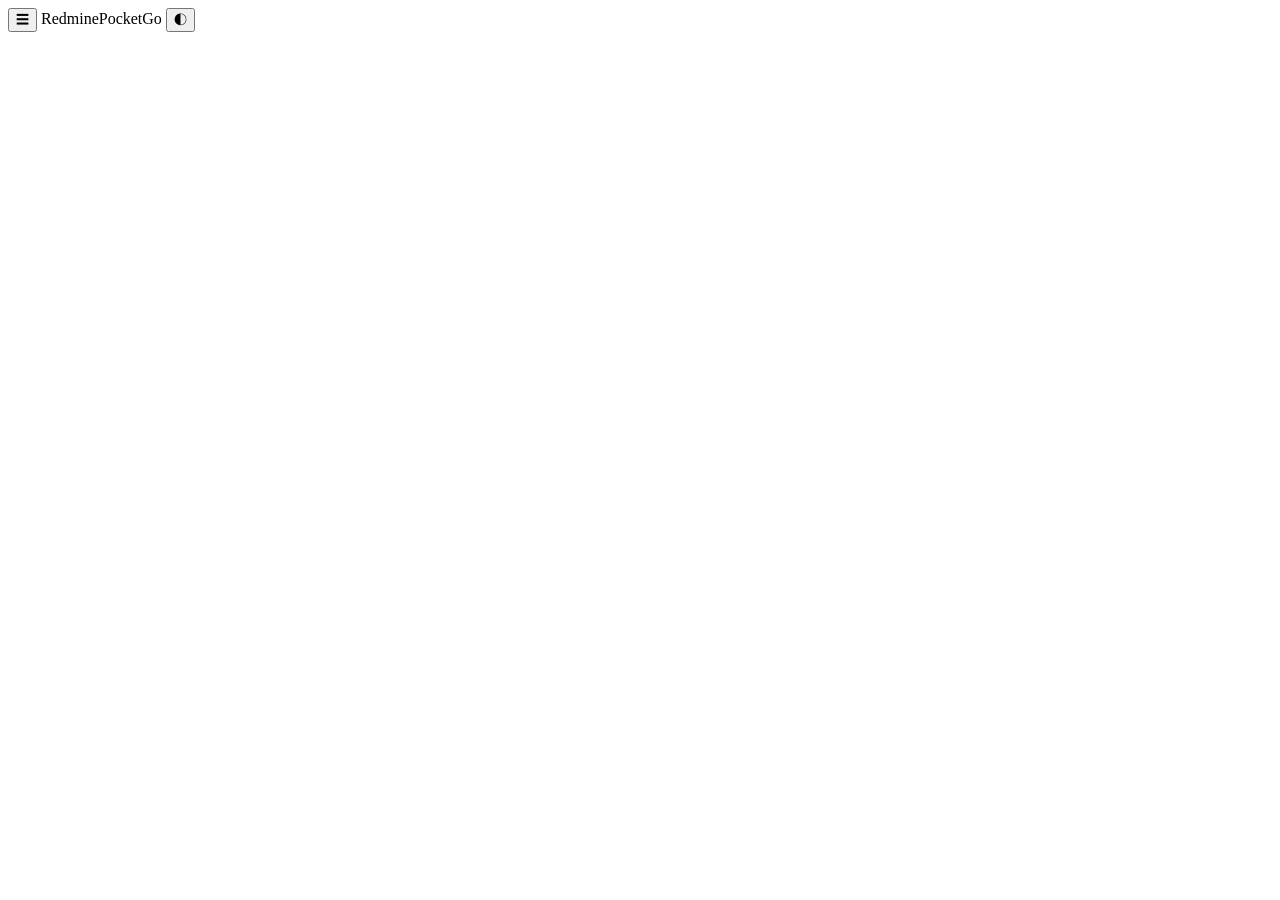
==== app/index.html @ 593a8438 "feat(app): vendor Tabulator 6 and add table.js wrapper Bundles tabulator-tables 6.3.1 (min js + css " ====
<!doctype html>
<html lang="ja">
<head>
  <meta charset="utf-8">
  <meta name="viewport" content="width=device-width, initial-scale=1, viewport-fit=cover">
  <title>RedminePocketGo</title>
  <!-- FOUC 防止。唯一許可されるインラインスクリプト（CLAUDE.md §3.4） -->
  <script>
    (function () {
      try {
        if (localStorage.getItem('theme') === 'dark') {
          document.documentElement.classList.add('dark');
        }
      } catch (e) {}
    })();
  </script>
  <link rel="stylesheet" href="css/tokens.css">
  <link rel="stylesheet" href="css/base.css">
  <link rel="stylesheet" href="css/layout.css">
  <link rel="stylesheet" href="css/vendor/tabulator.min.css">
  <link rel="stylesheet" href="css/components/states.css">
  <link rel="stylesheet" href="css/screens/login.css">
</head>
<body>
  <header class="topbar">
    <button class="topbar__btn menu" id="menuBtn" aria-label="メニューを開く" aria-expanded="false">☰</button>
    <span class="topbar__title" id="topbarTitle">RedminePocketGo</span>
    <button class="topbar__btn" id="themeBtn" aria-label="テーマ切替">◐</button>
  </header>

  <div class="app-body">
    <nav class="drawer" id="drawer" aria-label="画面ナビゲーション"></nav>
    <div class="drawer__backdrop" id="drawerBackdrop"></div>
    <main id="screens" tabindex="-1"></main>
  </div>

  <div id="toasts" aria-live="polite" aria-atomic="false"></div>

  <!-- 未認証時の全面ログインオーバーレイ -->
  <div id="login-overlay" role="dialog" aria-modal="true" aria-label="ログイン"></div>

  <!-- Tabulator（UMD、vendor 同梱。window.Tabulator を提供） -->
  <script src="js/vendor/tabulator.min.js"></script>
  <script type="module" src="js/app.js"></script>
</body>
</html>
---- app/css/vendor/tabulator.min.css ----
.tabulator{background-color:#888;border:1px solid #999;font-size:14px;overflow:hidden;position:relative;text-align:left;-webkit-transform:translateZ(0);-moz-transform:translateZ(0);-ms-transform:translateZ(0);-o-transform:translateZ(0);transform:translateZ(0)}.tabulator[tabulator-layout=fitDataFill] .tabulator-tableholder .tabulator-table{min-width:100%}.tabulator[tabulator-layout=fitDataTable]{display:inline-block}.tabulator.tabulator-block-select,.tabulator.tabulator-ranges .tabulator-cell:not(.tabulator-editing){user-select:none}.tabulator .tabulator-header{background-color:#e6e6e6;border-bottom:1px solid #999;box-sizing:border-box;color:#555;font-weight:700;outline:none;overflow:hidden;position:relative;-moz-user-select:none;-khtml-user-select:none;-webkit-user-select:none;-o-user-select:none;white-space:nowrap;width:100%}.tabulator .tabulator-header.tabulator-header-hidden{display:none}.tabulator .tabulator-header .tabulator-header-contents{overflow:hidden;position:relative}.tabulator .tabulator-header .tabulator-header-contents .tabulator-headers{display:inline-block}.tabulator .tabulator-header .tabulator-col{background:#e6e6e6;border-right:1px solid #aaa;box-sizing:border-box;display:inline-flex;flex-direction:column;justify-content:flex-start;overflow:hidden;position:relative;text-align:left;vertical-align:bottom}.tabulator .tabulator-header .tabulator-col.tabulator-moving{background:#cdcdcd;border:1px solid #999;pointer-events:none;position:absolute}.tabulator .tabulator-header .tabulator-col.tabulator-range-highlight{background-color:#d6d6d6;color:#000}.tabulator .tabulator-header .tabulator-col.tabulator-range-selected{background-color:#3876ca;color:#fff}.tabulator .tabulator-header .tabulator-col .tabulator-col-content{box-sizing:border-box;padding:4px;position:relative}.tabulator .tabulator-header .tabulator-col .tabulator-col-content .tabulator-header-popup-button{padding:0 8px}.tabulator .tabulator-header .tabulator-col .tabulator-col-content .tabulator-header-popup-button:hover{cursor:pointer;opacity:.6}.tabulator .tabulator-header .tabulator-col .tabulator-col-content .tabulator-col-title-holder{position:relative}.tabulator .tabulator-header .tabulator-col .tabulator-col-content .tabulator-col-title{box-sizing:border-box;overflow:hidden;text-overflow:ellipsis;vertical-align:bottom;white-space:nowrap;width:100%}.tabulator .tabulator-header .tabulator-col .tabulator-col-content .tabulator-col-title.tabulator-col-title-wrap{text-overflow:clip;white-space:normal}.tabulator .tabulator-header .tabulator-col .tabulator-col-content .tabulator-col-title .tabulator-title-editor{background:#fff;border:1px solid #999;box-sizing:border-box;padding:1px;width:100%}.tabulator .tabulator-header .tabulator-col .tabulator-col-content .tabulator-col-title .tabulator-header-popup-button+.tabulator-title-editor{width:calc(100% - 22px)}.tabulator .tabulator-header .tabulator-col .tabulator-col-content .tabulator-col-sorter{align-items:center;bottom:0;display:flex;position:absolute;right:4px;top:0}.tabulator .tabulator-header .tabulator-col .tabulator-col-content .tabulator-col-sorter .tabulator-arrow{border-bottom:6px solid #bbb;border-left:6px solid transparent;border-right:6px solid transparent;height:0;width:0}.tabulator .tabulator-header .tabulator-col.tabulator-col-group .tabulator-col-group-cols{border-top:1px solid #aaa;display:flex;margin-right:-1px;overflow:hidden;position:relative}.tabulator .tabulator-header .tabulator-col .tabulator-header-filter{box-sizing:border-box;margin-top:2px;position:relative;text-align:center;width:100%}.tabulator .tabulator-header .tabulator-col .tabulator-header-filter textarea{height:auto!important}.tabulator .tabulator-header .tabulator-col .tabulator-header-filter svg{margin-top:3px}.tabulator .tabulator-header .tabulator-col .tabulator-header-filter input::-ms-clear{height:0;width:0}.tabulator .tabulator-header .tabulator-col.tabulator-sortable .tabulator-col-title{padding-right:25px}@media (hover:hover) and (pointer:fine){.tabulator .tabulator-header .tabulator-col.tabulator-sortable.tabulator-col-sorter-element:hover{background-color:#cdcdcd;cursor:pointer}}.tabulator .tabulator-header .tabulator-col.tabulator-sortable[aria-sort=none] .tabulator-col-content .tabulator-col-sorter{color:#bbb}@media (hover:hover) and (pointer:fine){.tabulator .tabulator-header .tabulator-col.tabulator-sortable[aria-sort=none] .tabulator-col-content .tabulator-col-sorter.tabulator-col-sorter-element .tabulator-arrow:hover{border-bottom:6px solid #555;cursor:pointer}}.tabulator .tabulator-header .tabulator-col.tabulator-sortable[aria-sort=none] .tabulator-col-content .tabulator-col-sorter .tabulator-arrow{border-bottom:6px solid #bbb;border-top:none}.tabulator .tabulator-header .tabulator-col.tabulator-sortable[aria-sort=ascending] .tabulator-col-content .tabulator-col-sorter{color:#666}@media (hover:hover) and (pointer:fine){.tabulator .tabulator-header .tabulator-col.tabulator-sortable[aria-sort=ascending] .tabulator-col-content .tabulator-col-sorter.tabulator-col-sorter-element .tabulator-arrow:hover{border-bottom:6px solid #555;cursor:pointer}}.tabulator .tabulator-header .tabulator-col.tabulator-sortable[aria-sort=ascending] .tabulator-col-content .tabulator-col-sorter .tabulator-arrow{border-bottom:6px solid #666;border-top:none}.tabulator .tabulator-header .tabulator-col.tabulator-sortable[aria-sort=descending] .tabulator-col-content .tabulator-col-sorter{color:#666}@media (hover:hover) and (pointer:fine){.tabulator .tabulator-header .tabulator-col.tabulator-sortable[aria-sort=descending] .tabulator-col-content .tabulator-col-sorter.tabulator-col-sorter-element .tabulator-arrow:hover{border-top:6px solid #555;cursor:pointer}}.tabulator .tabulator-header .tabulator-col.tabulator-sortable[aria-sort=descending] .tabulator-col-content .tabulator-col-sorter .tabulator-arrow{border-bottom:none;border-top:6px solid #666;color:#666}.tabulator .tabulator-header .tabulator-col.tabulator-col-vertical .tabulator-col-content .tabulator-col-title{align-items:center;display:flex;justify-content:center;text-orientation:mixed;writing-mode:vertical-rl}.tabulator .tabulator-header .tabulator-col.tabulator-col-vertical.tabulator-col-vertical-flip .tabulator-col-title{transform:rotate(180deg)}.tabulator .tabulator-header .tabulator-col.tabulator-col-vertical.tabulator-sortable .tabulator-col-title{padding-right:0;padding-top:20px}.tabulator .tabulator-header .tabulator-col.tabulator-col-vertical.tabulator-sortable.tabulator-col-vertical-flip .tabulator-col-title{padding-bottom:20px;padding-right:0}.tabulator .tabulator-header .tabulator-col.tabulator-col-vertical.tabulator-sortable .tabulator-col-sorter{bottom:auto;justify-content:center;left:0;right:0;top:4px}.tabulator .tabulator-header .tabulator-frozen{left:0;position:sticky;z-index:11}.tabulator .tabulator-header .tabulator-frozen.tabulator-frozen-left{border-right:2px solid #aaa}.tabulator .tabulator-header .tabulator-frozen.tabulator-frozen-right{border-left:2px solid #aaa}.tabulator .tabulator-header .tabulator-calcs-holder{background:#f3f3f3!important;border-bottom:1px solid #aaa;border-top:1px solid #aaa;box-sizing:border-box;display:inline-block}.tabulator .tabulator-header .tabulator-calcs-holder .tabulator-row{background:#f3f3f3!important}.tabulator .tabulator-header .tabulator-calcs-holder .tabulator-row .tabulator-col-resize-handle{display:none}.tabulator .tabulator-header .tabulator-frozen-rows-holder{display:inline-block}.tabulator .tabulator-header .tabulator-frozen-rows-holder:empty{display:none}.tabulator .tabulator-tableholder{-webkit-overflow-scrolling:touch;overflow:auto;position:relative;white-space:nowrap;width:100%}.tabulator .tabulator-tableholder:focus{outline:none}.tabulator .tabulator-tableholder .tabulator-placeholder{align-items:center;box-sizing:border-box;display:flex;justify-content:center;min-width:100%;width:100%}.tabulator .tabulator-tableholder .tabulator-placeholder[tabulator-render-mode=virtual]{min-height:100%}.tabulator .tabulator-tableholder .tabulator-placeholder .tabulator-placeholder-contents{color:#ccc;display:inline-block;font-size:20px;font-weight:700;padding:10px;text-align:center;white-space:normal}.tabulator .tabulator-tableholder .tabulator-table{background-color:#fff;color:#333;display:inline-block;overflow:visible;position:relative;white-space:nowrap}.tabulator .tabulator-tableholder .tabulator-table .tabulator-row.tabulator-calcs{background:#e2e2e2!important;font-weight:700}.tabulator .tabulator-tableholder .tabulator-table .tabulator-row.tabulator-calcs.tabulator-calcs-top{border-bottom:2px solid #aaa}.tabulator .tabulator-tableholder .tabulator-table .tabulator-row.tabulator-calcs.tabulator-calcs-bottom{border-top:2px solid #aaa}.tabulator .tabulator-tableholder .tabulator-range-overlay{inset:0;pointer-events:none;position:absolute;z-index:10}.tabulator .tabulator-tableholder .tabulator-range-overlay .tabulator-range{border:1px solid #2975dd;box-sizing:border-box;position:absolute}.tabulator .tabulator-tableholder .tabulator-range-overlay .tabulator-range.tabulator-range-active:after{background-color:#2975dd;border-radius:999px;bottom:-3px;content:"";height:6px;position:absolute;right:-3px;width:6px}.tabulator .tabulator-tableholder .tabulator-range-overlay .tabulator-range-cell-active{border:2px solid #2975dd;box-sizing:border-box;position:absolute}.tabulator .tabulator-footer{background-color:#e6e6e6;border-top:1px solid #999;color:#555;font-weight:700;user-select:none;-moz-user-select:none;-khtml-user-select:none;-webkit-user-select:none;-o-user-select:none;white-space:nowrap}.tabulator .tabulator-footer .tabulator-footer-contents{align-items:center;display:flex;flex-direction:row;justify-content:space-between;padding:5px 10px}.tabulator .tabulator-footer .tabulator-footer-contents:empty{display:none}.tabulator .tabulator-footer .tabulator-spreadsheet-tabs{margin-top:-5px;overflow-x:auto}.tabulator .tabulator-footer .tabulator-spreadsheet-tabs .tabulator-spreadsheet-tab{border:1px solid #999;border-bottom-left-radius:5px;border-bottom-right-radius:5px;border-top:none;display:inline-block;font-size:.9em;padding:5px}.tabulator .tabulator-footer .tabulator-spreadsheet-tabs .tabulator-spreadsheet-tab:hover{cursor:pointer;opacity:.7}.tabulator .tabulator-footer .tabulator-spreadsheet-tabs .tabulator-spreadsheet-tab.tabulator-spreadsheet-tab-active{background:#fff}.tabulator .tabulator-footer .tabulator-calcs-holder{background:#f3f3f3!important;border-bottom:1px solid #aaa;border-top:1px solid #aaa;box-sizing:border-box;overflow:hidden;text-align:left;width:100%}.tabulator .tabulator-footer .tabulator-calcs-holder .tabulator-row{background:#f3f3f3!important;display:inline-block}.tabulator .tabulator-footer .tabulator-calcs-holder .tabulator-row .tabulator-col-resize-handle{display:none}.tabulator .tabulator-footer .tabulator-calcs-holder:only-child{border-bottom:none;margin-bottom:-5px}.tabulator .tabulator-footer>*+.tabulator-page-counter{margin-left:10px}.tabulator .tabulator-footer .tabulator-page-counter{font-weight:400}.tabulator .tabulator-footer .tabulator-paginator{color:#555;flex:1;font-family:inherit;font-size:inherit;font-weight:inherit;text-align:right}.tabulator .tabulator-footer .tabulator-page-size{border:1px solid #aaa;border-radius:3px;display:inline-block;margin:0 5px;padding:2px 5px}.tabulator .tabulator-footer .tabulator-pages{margin:0 7px}.tabulator .tabulator-footer .tabulator-page{background:hsla(0,0%,100%,.2);border:1px solid #aaa;border-radius:3px;display:inline-block;margin:0 2px;padding:2px 5px}.tabulator .tabulator-footer .tabulator-page.active{color:#d00}.tabulator .tabulator-footer .tabulator-page:disabled{opacity:.5}@media (hover:hover) and (pointer:fine){.tabulator .tabulator-footer .tabulator-page:not(disabled):hover{background:rgba(0,0,0,.2);color:#fff;cursor:pointer}}.tabulator .tabulator-col-resize-handle{display:inline-block;margin-left:-3px;margin-right:-3px;position:relative;vertical-align:middle;width:6px;z-index:11}@media (hover:hover) and (pointer:fine){.tabulator .tabulator-col-resize-handle:hover{cursor:ew-resize}}.tabulator .tabulator-col-resize-handle:last-of-type{margin-right:0;width:3px}.tabulator .tabulator-col-resize-guide{background-color:#999;height:100%;margin-left:-.5px;opacity:.5;position:absolute;top:0;width:4px}.tabulator .tabulator-row-resize-guide{background-color:#999;height:4px;left:0;margin-top:-.5px;opacity:.5;position:absolute;width:100%}.tabulator .tabulator-alert{align-items:center;background:rgba(0,0,0,.4);display:flex;height:100%;left:0;position:absolute;text-align:center;top:0;width:100%;z-index:100}.tabulator .tabulator-alert .tabulator-alert-msg{background:#fff;border-radius:10px;display:inline-block;font-size:16px;font-weight:700;margin:0 auto;padding:10px 20px}.tabulator .tabulator-alert .tabulator-alert-msg.tabulator-alert-state-msg{border:4px solid #333;color:#000}.tabulator .tabulator-alert .tabulator-alert-msg.tabulator-alert-state-error{border:4px solid #d00;color:#590000}.tabulator-row{background-color:#fff;box-sizing:border-box;min-height:22px;position:relative}.tabulator-row.tabulator-row-even{background-color:#efefef}@media (hover:hover) and (pointer:fine){.tabulator-row.tabulator-selectable:hover{background-color:#bbb;cursor:pointer}}.tabulator-row.tabulator-selected{background-color:#9abcea}@media (hover:hover) and (pointer:fine){.tabulator-row.tabulator-selected:hover{background-color:#769bcc;cursor:pointer}}.tabulator-row.tabulator-row-moving{background:#fff;border:1px solid #000}.tabulator-row.tabulator-moving{border-bottom:1px solid #aaa;border-top:1px solid #aaa;pointer-events:none;position:absolute;z-index:15}.tabulator-row.tabulator-range-highlight .tabulator-cell.tabulator-range-row-header{background-color:#d6d6d6;color:#000}.tabulator-row.tabulator-range-highlight.tabulator-range-selected .tabulator-cell.tabulator-range-row-header,.tabulator-row.tabulator-range-selected .tabulator-cell.tabulator-range-row-header{background-color:#3876ca;color:#fff}.tabulator-row .tabulator-row-resize-handle{bottom:0;height:5px;left:0;position:absolute;right:0}.tabulator-row .tabulator-row-resize-handle.prev{bottom:auto;top:0}@media (hover:hover) and (pointer:fine){.tabulator-row .tabulator-row-resize-handle:hover{cursor:ns-resize}}.tabulator-row .tabulator-responsive-collapse{border-bottom:1px solid #aaa;border-top:1px solid #aaa;box-sizing:border-box;padding:5px}.tabulator-row .tabulator-responsive-collapse:empty{display:none}.tabulator-row .tabulator-responsive-collapse table{font-size:14px}.tabulator-row .tabulator-responsive-collapse table tr td{position:relative}.tabulator-row .tabulator-responsive-collapse table tr td:first-of-type{padding-right:10px}.tabulator-row .tabulator-cell{border-right:1px solid #aaa;box-sizing:border-box;display:inline-block;outline:none;overflow:hidden;padding:4px;position:relative;text-overflow:ellipsis;vertical-align:middle;white-space:nowrap}.tabulator-row .tabulator-cell.tabulator-row-header{background:#e6e6e6;border-bottom:1px solid #aaa;border-right:1px solid #999}.tabulator-row .tabulator-cell.tabulator-frozen{background-color:inherit;display:inline-block;left:0;position:sticky;z-index:11}.tabulator-row .tabulator-cell.tabulator-frozen.tabulator-frozen-left{border-right:2px solid #aaa}.tabulator-row .tabulator-cell.tabulator-frozen.tabulator-frozen-right{border-left:2px solid #aaa}.tabulator-row .tabulator-cell.tabulator-editing{border:1px solid #1d68cd;outline:none;padding:0}.tabulator-row .tabulator-cell.tabulator-editing input,.tabulator-row .tabulator-cell.tabulator-editing select{background:transparent;border:1px;outline:none}.tabulator-row .tabulator-cell.tabulator-validation-fail{border:1px solid #d00}.tabulator-row .tabulator-cell.tabulator-validation-fail input,.tabulator-row .tabulator-cell.tabulator-validation-fail select{background:transparent;border:1px;color:#d00}.tabulator-row .tabulator-cell.tabulator-row-handle{align-items:center;display:inline-flex;justify-content:center;-moz-user-select:none;-khtml-user-select:none;-webkit-user-select:none;-o-user-select:none}.tabulator-row .tabulator-cell.tabulator-row-handle .tabulator-row-handle-box{width:80%}.tabulator-row .tabulator-cell.tabulator-row-handle .tabulator-row-handle-box .tabulator-row-handle-bar{background:#666;height:3px;margin-top:2px;width:100%}.tabulator-row .tabulator-cell.tabulator-range-selected:not(.tabulator-range-only-cell-selected):not(.tabulator-range-row-header){background-color:#9abcea}.tabulator-row .tabulator-cell .tabulator-data-tree-branch-empty{display:inline-block;width:7px}.tabulator-row .tabulator-cell .tabulator-data-tree-branch{border-bottom:2px solid #aaa;border-bottom-left-radius:1px;border-left:2px solid #aaa;display:inline-block;height:9px;margin-right:5px;margin-top:-9px;vertical-align:middle;width:7px}.tabulator-row .tabulator-cell .tabulator-data-tree-control{align-items:center;background:rgba(0,0,0,.1);border:1px solid #333;border-radius:2px;display:inline-flex;height:11px;justify-content:center;margin-right:5px;overflow:hidden;vertical-align:middle;width:11px}@media (hover:hover) and (pointer:fine){.tabulator-row .tabulator-cell .tabulator-data-tree-control:hover{background:rgba(0,0,0,.2);cursor:pointer}}.tabulator-row .tabulator-cell .tabulator-data-tree-control .tabulator-data-tree-control-collapse{background:transparent;display:inline-block;height:7px;position:relative;width:1px}.tabulator-row .tabulator-cell .tabulator-data-tree-control .tabulator-data-tree-control-collapse:after{background:#333;content:"";height:1px;left:-3px;position:absolute;top:3px;width:7px}.tabulator-row .tabulator-cell .tabulator-data-tree-control .tabulator-data-tree-control-expand{background:#333;display:inline-block;height:7px;position:relative;width:1px}.tabulator-row .tabulator-cell .tabulator-data-tree-control .tabulator-data-tree-control-expand:after{background:#333;content:"";height:1px;left:-3px;position:absolute;top:3px;width:7px}.tabulator-row .tabulator-cell .tabulator-responsive-collapse-toggle{align-items:center;background:#666;border-radius:20px;color:#fff;display:inline-flex;font-size:1.1em;font-weight:700;height:15px;justify-content:center;-moz-user-select:none;-khtml-user-select:none;-webkit-user-select:none;-o-user-select:none;width:15px}@media (hover:hover) and (pointer:fine){.tabulator-row .tabulator-cell .tabulator-responsive-collapse-toggle:hover{cursor:pointer;opacity:.7}}.tabulator-row .tabulator-cell .tabulator-responsive-collapse-toggle.open .tabulator-responsive-collapse-toggle-close{display:initial}.tabulator-row .tabulator-cell .tabulator-responsive-collapse-toggle.open .tabulator-responsive-collapse-toggle-open{display:none}.tabulator-row .tabulator-cell .tabulator-responsive-collapse-toggle svg{stroke:#fff}.tabulator-row .tabulator-cell .tabulator-responsive-collapse-toggle .tabulator-responsive-collapse-toggle-close{display:none}.tabulator-row .tabulator-cell .tabulator-traffic-light{border-radius:14px;display:inline-block;height:14px;width:14px}.tabulator-row.tabulator-group{background:#ccc;border-bottom:1px solid #999;border-right:1px solid #aaa;border-top:1px solid #999;box-sizing:border-box;font-weight:700;min-width:100%;padding:5px 5px 5px 10px}@media (hover:hover) and (pointer:fine){.tabulator-row.tabulator-group:hover{background-color:rgba(0,0,0,.1);cursor:pointer}}.tabulator-row.tabulator-group.tabulator-group-visible .tabulator-arrow{border-bottom:0;border-left:6px solid transparent;border-right:6px solid transparent;border-top:6px solid #666;margin-right:10px}.tabulator-row.tabulator-group.tabulator-group-level-1{padding-left:30px}.tabulator-row.tabulator-group.tabulator-group-level-2{padding-left:50px}.tabulator-row.tabulator-group.tabulator-group-level-3{padding-left:70px}.tabulator-row.tabulator-group.tabulator-group-level-4{padding-left:90px}.tabulator-row.tabulator-group.tabulator-group-level-5{padding-left:110px}.tabulator-row.tabulator-group .tabulator-group-toggle{display:inline-block}.tabulator-row.tabulator-group .tabulator-arrow{border-bottom:6px solid transparent;border-left:6px solid #666;border-right:0;border-top:6px solid transparent;display:inline-block;height:0;margin-right:16px;vertical-align:middle;width:0}.tabulator-row.tabulator-group span{color:#d00;margin-left:10px}.tabulator-toggle{background:#dcdcdc;border:1px solid #ccc;box-sizing:border-box;display:flex;flex-direction:row}.tabulator-toggle.tabulator-toggle-on{background:#1c6cc2}.tabulator-toggle .tabulator-toggle-switch{background:#fff;border:1px solid #ccc;box-sizing:border-box}.tabulator-popup-container{-webkit-overflow-scrolling:touch;background:#fff;border:1px solid #aaa;box-shadow:0 0 5px 0 rgba(0,0,0,.2);box-sizing:border-box;display:inline-block;font-size:14px;overflow-y:auto;position:absolute;z-index:10000}.tabulator-popup{border-radius:3px;padding:5px}.tabulator-tooltip{border-radius:2px;box-shadow:none;font-size:12px;max-width:Min(500px,100%);padding:3px 5px;pointer-events:none}.tabulator-menu .tabulator-menu-item{box-sizing:border-box;padding:5px 10px;position:relative;user-select:none}.tabulator-menu .tabulator-menu-item.tabulator-menu-item-disabled{opacity:.5}@media (hover:hover) and (pointer:fine){.tabulator-menu .tabulator-menu-item:not(.tabulator-menu-item-disabled):hover{background:#efefef;cursor:pointer}}.tabulator-menu .tabulator-menu-item.tabulator-menu-item-submenu{padding-right:25px}.tabulator-menu .tabulator-menu-item.tabulator-menu-item-submenu:after{border-color:#aaa;border-style:solid;border-width:1px 1px 0 0;content:"";display:inline-block;height:7px;position:absolute;right:10px;top:calc(5px + .4em);transform:rotate(45deg);vertical-align:top;width:7px}.tabulator-menu .tabulator-menu-separator{border-top:1px solid #aaa}.tabulator-edit-list{-webkit-overflow-scrolling:touch;font-size:14px;max-height:200px;overflow-y:auto}.tabulator-edit-list .tabulator-edit-list-item{color:#333;outline:none;padding:4px}.tabulator-edit-list .tabulator-edit-list-item.active{background:#1d68cd;color:#fff}.tabulator-edit-list .tabulator-edit-list-item.active.focused{outline:1px solid hsla(0,0%,100%,.5)}.tabulator-edit-list .tabulator-edit-list-item.focused{outline:1px solid #1d68cd}@media (hover:hover) and (pointer:fine){.tabulator-edit-list .tabulator-edit-list-item:hover{background:#1d68cd;color:#fff;cursor:pointer}}.tabulator-edit-list .tabulator-edit-list-placeholder{color:#333;padding:4px;text-align:center}.tabulator-edit-list .tabulator-edit-list-group{border-bottom:1px solid #aaa;color:#333;font-weight:700;padding:6px 4px 4px}.tabulator-edit-list .tabulator-edit-list-group.tabulator-edit-list-group-level-2,.tabulator-edit-list .tabulator-edit-list-item.tabulator-edit-list-group-level-2{padding-left:12px}.tabulator-edit-list .tabulator-edit-list-group.tabulator-edit-list-group-level-3,.tabulator-edit-list .tabulator-edit-list-item.tabulator-edit-list-group-level-3{padding-left:20px}.tabulator-edit-list .tabulator-edit-list-group.tabulator-edit-list-group-level-4,.tabulator-edit-list .tabulator-edit-list-item.tabulator-edit-list-group-level-4{padding-left:28px}.tabulator-edit-list .tabulator-edit-list-group.tabulator-edit-list-group-level-5,.tabulator-edit-list .tabulator-edit-list-item.tabulator-edit-list-group-level-5{padding-left:36px}.tabulator.tabulator-ltr{direction:ltr}.tabulator.tabulator-rtl{direction:rtl;text-align:initial}.tabulator.tabulator-rtl .tabulator-header .tabulator-col{border-left:1px solid #aaa;border-right:initial;text-align:initial}.tabulator.tabulator-rtl .tabulator-header .tabulator-col.tabulator-col-group .tabulator-col-group-cols{margin-left:-1px;margin-right:0}.tabulator.tabulator-rtl .tabulator-header .tabulator-col.tabulator-sortable .tabulator-col-title{padding-left:25px;padding-right:0}.tabulator.tabulator-rtl .tabulator-header .tabulator-col .tabulator-col-content .tabulator-col-sorter{left:8px;right:auto}.tabulator.tabulator-rtl .tabulator-tableholder .tabulator-range-overlay .tabulator-range.tabulator-range-active:after{background-color:#2975dd;border-radius:999px;bottom:-3px;content:"";height:6px;left:-3px;position:absolute;right:auto;width:6px}.tabulator.tabulator-rtl .tabulator-row .tabulator-cell{border-left:1px solid #aaa;border-right:initial}.tabulator.tabulator-rtl .tabulator-row .tabulator-cell .tabulator-data-tree-branch{border-bottom-left-radius:0;border-bottom-right-radius:1px;border-left:initial;border-right:2px solid #aaa;margin-left:5px;margin-right:0}.tabulator.tabulator-rtl .tabulator-row .tabulator-cell .tabulator-data-tree-control{margin-left:5px;margin-right:0}.tabulator.tabulator-rtl .tabulator-row .tabulator-cell.tabulator-frozen.tabulator-frozen-left{border-left:2px solid #aaa}.tabulator.tabulator-rtl .tabulator-row .tabulator-cell.tabulator-frozen.tabulator-frozen-right{border-right:2px solid #aaa}.tabulator.tabulator-rtl .tabulator-row .tabulator-col-resize-handle:last-of-type{margin-left:0;margin-right:-3px;width:3px}.tabulator.tabulator-rtl .tabulator-footer .tabulator-calcs-holder{text-align:initial}.tabulator-print-fullscreen{bottom:0;left:0;position:absolute;right:0;top:0;z-index:10000}body.tabulator-print-fullscreen-hide>:not(.tabulator-print-fullscreen){display:none!important}.tabulator-print-table{border-collapse:collapse}.tabulator-print-table .tabulator-data-tree-branch{border-bottom:2px solid #aaa;border-bottom-left-radius:1px;border-left:2px solid #aaa;display:inline-block;height:9px;margin-right:5px;margin-top:-9px;vertical-align:middle;width:7px}.tabulator-print-table .tabulator-print-table-group{background:#ccc;border-bottom:1px solid #999;border-right:1px solid #aaa;border-top:1px solid #999;box-sizing:border-box;font-weight:700;min-width:100%;padding:5px 5px 5px 10px}@media (hover:hover) and (pointer:fine){.tabulator-print-table .tabulator-print-table-group:hover{background-color:rgba(0,0,0,.1);cursor:pointer}}.tabulator-print-table .tabulator-print-table-group.tabulator-group-visible .tabulator-arrow{border-bottom:0;border-left:6px solid transparent;border-right:6px solid transparent;border-top:6px solid #666;margin-right:10px}.tabulator-print-table .tabulator-print-table-group.tabulator-group-level-1 td{padding-left:30px!important}.tabulator-print-table .tabulator-print-table-group.tabulator-group-level-2 td{padding-left:50px!important}.tabulator-print-table .tabulator-print-table-group.tabulator-group-level-3 td{padding-left:70px!important}.tabulator-print-table .tabulator-print-table-group.tabulator-group-level-4 td{padding-left:90px!important}.tabulator-print-table .tabulator-print-table-group.tabulator-group-level-5 td{padding-left:110px!important}.tabulator-print-table .tabulator-print-table-group .tabulator-group-toggle{display:inline-block}.tabulator-print-table .tabulator-print-table-group .tabulator-arrow{border-bottom:6px solid transparent;border-left:6px solid #666;border-right:0;border-top:6px solid transparent;display:inline-block;height:0;margin-right:16px;vertical-align:middle;width:0}.tabulator-print-table .tabulator-print-table-group span{color:#d00;margin-left:10px}.tabulator-print-table .tabulator-data-tree-control{align-items:center;background:rgba(0,0,0,.1);border:1px solid #333;border-radius:2px;display:inline-flex;height:11px;justify-content:center;margin-right:5px;overflow:hidden;vertical-align:middle;width:11px}@media (hover:hover) and (pointer:fine){.tabulator-print-table .tabulator-data-tree-control:hover{background:rgba(0,0,0,.2);cursor:pointer}}.tabulator-print-table .tabulator-data-tree-control .tabulator-data-tree-control-collapse{background:transparent;display:inline-block;height:7px;position:relative;width:1px}.tabulator-print-table .tabulator-data-tree-control .tabulator-data-tree-control-collapse:after{background:#333;content:"";height:1px;left:-3px;position:absolute;top:3px;width:7px}.tabulator-print-table .tabulator-data-tree-control .tabulator-data-tree-control-expand{background:#333;display:inline-block;height:7px;position:relative;width:1px}.tabulator-print-table .tabulator-data-tree-control .tabulator-data-tree-control-expand:after{background:#333;content:"";height:1px;left:-3px;position:absolute;top:3px;width:7px}
/*# sourceMappingURL=tabulator.min.css.map */
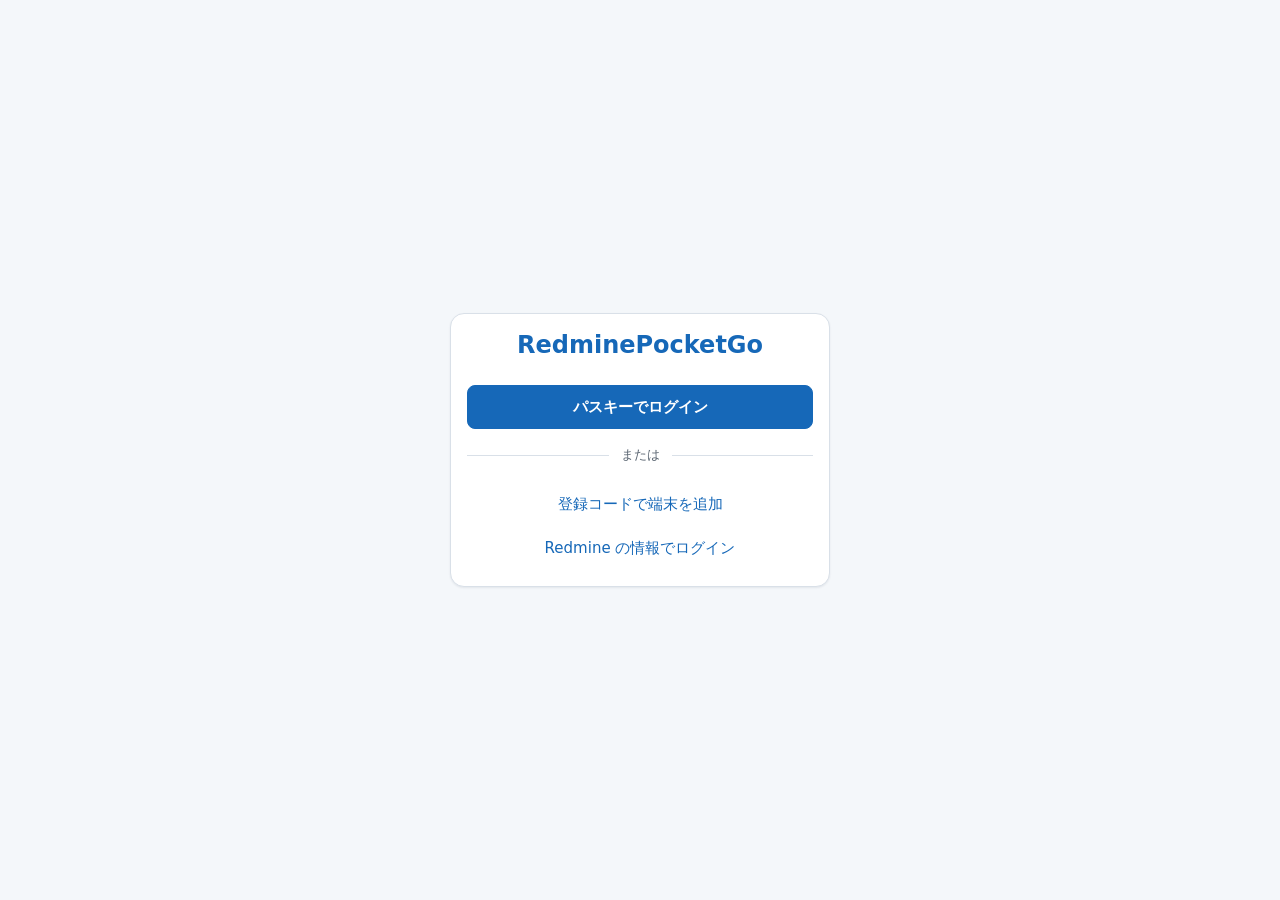
==== commit 70256ba4: "feat(app): add SPA shell, tokens, router, and login screen - index.html: shell only (topbar, drawer " ====
--- a/app/index.html
+++ b/app/index.html
@@ -17,7 +17,6 @@
   <link rel="stylesheet" href="css/tokens.css">
   <link rel="stylesheet" href="css/base.css">
   <link rel="stylesheet" href="css/layout.css">
-  <link rel="stylesheet" href="css/vendor/tabulator.min.css">
   <link rel="stylesheet" href="css/components/states.css">
   <link rel="stylesheet" href="css/screens/login.css">
 </head>
@@ -39,8 +38,6 @@
   <!-- 未認証時の全面ログインオーバーレイ -->
   <div id="login-overlay" role="dialog" aria-modal="true" aria-label="ログイン"></div>
 
-  <!-- Tabulator（UMD、vendor 同梱。window.Tabulator を提供） -->
-  <script src="js/vendor/tabulator.min.js"></script>
   <script type="module" src="js/app.js"></script>
 </body>
 </html>
--- a/app/css/tokens.css
+++ b/app/css/tokens.css
@@ -0,0 +1,106 @@
+/* tokens.css — デザイントークンの唯一の定義元。
+ * hex を直書きしてよいのはこのファイルだけ。他は必ず var(--...) を参照する
+ * （CLAUDE.md §3.4）。オーシャンブルー、ライト/ダーク 2 モード。
+ * ダークは <html class="dark"> で切り替える。 */
+
+:root {
+  /* 面と文字 */
+  --bg: #f4f7fa;
+  --surface: #ffffff;
+  --surface-2: #eef2f7;
+  --fg: #1a2230;
+  --muted: #5b6672;
+
+  /* 枠線 */
+  --border: #d9e0e8;
+  --border-strong: #b7c2ce;
+
+  /* 主要色（オーシャンブルー） */
+  --primary: #1668b8;
+  --primary-hover: #12558f;
+  --primary-soft: #dcebf8;
+  --on-primary: #ffffff;
+  --accent: #17a2b8;
+
+  /* 状態色（両モード共通の固定色） */
+  --ok: #2e7d4f;
+  --ok-soft: #dcf0e4;
+  --warn: #b7791f;
+  --warn-soft: #f7ecd3;
+  --crit: #c0392b;
+  --crit-soft: #f7dedb;
+
+  /* ツリー階層の縦線色（深さで循環。本プロジェクト追加） */
+  --depth-1: #1668b8;
+  --depth-2: #17a2b8;
+  --depth-3: #7b5ea7;
+  --depth-4: #b7791f;
+  --depth-5: #2e7d4f;
+
+  /* ステータスバッジ（本プロジェクト追加） */
+  --status-new: #1668b8;
+  --status-new-soft: #dcebf8;
+  --status-open: #17a2b8;
+  --status-open-soft: #d5eef2;
+  --status-closed: #2e7d4f;
+  --status-closed-soft: #dcf0e4;
+
+  /* スケール */
+  --space-1: 4px;
+  --space-2: 8px;
+  --space-3: 12px;
+  --space-4: 16px;
+  --space-5: 24px;
+
+  --fs-sm: 0.8125rem;
+  --fs-base: 0.9375rem;
+  --fs-lg: 1.125rem;
+  --fs-xl: 1.5rem;
+
+  --radius-sm: 4px;
+  --radius-md: 8px;
+  --radius-lg: 14px;
+
+  --shadow-sm: 0 1px 2px rgba(20, 40, 70, 0.08);
+  --shadow-md: 0 4px 14px rgba(20, 40, 70, 0.14);
+}
+
+html.dark {
+  --bg: #0f151d;
+  --surface: #171f2a;
+  --surface-2: #1f2937;
+  --fg: #e6ecf3;
+  --muted: #9aa7b4;
+
+  --border: #2a3644;
+  --border-strong: #3b4a5c;
+
+  --primary: #4a9be8;
+  --primary-hover: #6fb1ef;
+  --primary-soft: #16324c;
+  --on-primary: #0f151d;
+  --accent: #3fbdd0;
+
+  --ok: #5cc98a;
+  --ok-soft: #123322;
+  --warn: #e0b25a;
+  --warn-soft: #33280f;
+  --crit: #e77a6e;
+  --crit-soft: #331815;
+
+  --depth-1: #4a9be8;
+  --depth-2: #3fbdd0;
+  --depth-3: #a98fd0;
+  --depth-4: #e0b25a;
+  --depth-5: #5cc98a;
+
+  --status-new: #4a9be8;
+  --status-new-soft: #16324c;
+  --status-open: #3fbdd0;
+  --status-open-soft: #123138;
+  --status-closed: #5cc98a;
+  --status-closed-soft: #123322;
+
+  --shadow-sm: 0 1px 2px rgba(0, 0, 0, 0.4);
+  --shadow-md: 0 4px 14px rgba(0, 0, 0, 0.5);
+}
--- a/app/css/base.css
+++ b/app/css/base.css
@@ -0,0 +1,61 @@
+/* base.css — 要素の既定スタイル。hex は使わず tokens.css の変数のみ参照。 */
+
+* { box-sizing: border-box; }
+
+html, body {
+  margin: 0;
+  padding: 0;
+}
+
+body {
+  background: var(--bg);
+  color: var(--fg);
+  font-family: system-ui, -apple-system, "Segoe UI", "Hiragino Kaku Gothic ProN",
+    "Noto Sans JP", Meiryo, sans-serif;
+  font-size: var(--fs-base);
+  line-height: 1.6;
+  -webkit-text-size-adjust: 100%;
+}
+
+h1, h2, h3 { line-height: 1.3; margin: 0 0 var(--space-3); }
+h1 { font-size: var(--fs-xl); }
+h2 { font-size: var(--fs-lg); }
+
+a { color: var(--primary); text-decoration: none; }
+a:hover { text-decoration: underline; }
+
+button {
+  font: inherit;
+  cursor: pointer;
+  color: var(--fg);
+  background: var(--surface);
+  border: 1px solid var(--border-strong);
+  border-radius: var(--radius-md);
+  padding: var(--space-2) var(--space-4);
+  min-height: 44px; /* タッチターゲット ≥ 44px（CLAUDE.md §3.4） */
+}
+button:disabled { opacity: 0.55; cursor: not-allowed; }
+
+input, textarea, select {
+  font: inherit;
+  color: var(--fg);
+  background: var(--surface);
+  border: 1px solid var(--border-strong);
+  border-radius: var(--radius-md);
+  padding: var(--space-2) var(--space-3);
+  min-height: 44px;
+  width: 100%;
+}
+
+:focus-visible {
+  outline: 2px solid var(--primary);
+  outline-offset: 2px;
+}
+
+.visually-hidden {
+  position: absolute;
+  width: 1px; height: 1px;
+  padding: 0; margin: -1px;
+  overflow: hidden; clip: rect(0 0 0 0);
+  white-space: nowrap; border: 0;
+}
--- a/app/css/layout.css
+++ b/app/css/layout.css
@@ -0,0 +1,129 @@
+/* layout.css — シェルの骨格（トップバー・ドロワー・画面領域）。
+ * モバイルファースト。基準は 360px、min-width で広げる（CLAUDE.md §3.4）。 */
+
+.topbar {
+  position: sticky;
+  top: 0;
+  z-index: 10;
+  display: flex;
+  align-items: center;
+  gap: var(--space-2);
+  height: 56px;
+  padding: 0 var(--space-3);
+  background: var(--surface);
+  border-bottom: 1px solid var(--border);
+  box-shadow: var(--shadow-sm);
+}
+.topbar__title {
+  flex: 1;
+  font-size: var(--fs-lg);
+  font-weight: 600;
+  overflow: hidden;
+  text-overflow: ellipsis;
+  white-space: nowrap;
+}
+.topbar__btn {
+  display: inline-flex;
+  align-items: center;
+  justify-content: center;
+  width: 44px;
+  min-height: 44px;
+  padding: 0;
+  background: transparent;
+  border: none;
+}
+
+/* ドロワーナビ（狭い画面はスライドイン） */
+.drawer {
+  position: fixed;
+  inset: 0 auto 0 0;
+  width: min(80vw, 300px);
+  transform: translateX(-100%);
+  transition: transform 0.2s ease;
+  background: var(--surface);
+  border-right: 1px solid var(--border);
+  z-index: 30;
+  padding: var(--space-4);
+}
+.drawer.open { transform: translateX(0); }
+.drawer__backdrop {
+  position: fixed;
+  inset: 0;
+  background: rgb(0 0 0 / 40%);
+  opacity: 0;
+  pointer-events: none;
+  transition: opacity 0.2s ease;
+  z-index: 20;
+}
+.drawer__backdrop.open { opacity: 1; pointer-events: auto; }
+.drawer__link {
+  display: block;
+  padding: var(--space-3);
+  border-radius: var(--radius-md);
+  color: var(--fg);
+}
+.drawer__link:hover { background: var(--surface-2); text-decoration: none; }
+.drawer__link[aria-current="page"] {
+  background: var(--primary-soft);
+  color: var(--primary);
+  font-weight: 600;
+}
+
+main#screens {
+  padding: var(--space-4);
+  max-width: 900px;
+  margin: 0 auto;
+}
+.screen { display: none; }
+.screen.active { display: block; }
+
+/* トースト置き場 */
+#toasts {
+  position: fixed;
+  left: 50%;
+  bottom: var(--space-5);
+  transform: translateX(-50%);
+  display: flex;
+  flex-direction: column;
+  gap: var(--space-2);
+  z-index: 40;
+  width: min(92vw, 420px);
+}
+
+/* モーダル */
+.modal-overlay {
+  position: fixed;
+  inset: 0;
+  display: flex;
+  align-items: flex-end;
+  justify-content: center;
+  background: rgb(0 0 0 / 45%);
+  z-index: 50;
+  padding: var(--space-3);
+}
+.modal-open { overflow: hidden; }
+
+/* ログインオーバーレイ（未認証時に全面表示） */
+#login-overlay {
+  position: fixed;
+  inset: 0;
+  display: none;
+  align-items: center;
+  justify-content: center;
+  background: var(--bg);
+  z-index: 60;
+  padding: var(--space-4);
+}
+#login-overlay.active { display: flex; }
+
+@media (min-width: 900px) {
+  .topbar__btn.menu { display: none; }
+  .drawer {
+    position: sticky;
+    top: 56px;
+    transform: none;
+    height: calc(100vh - 56px);
+  }
+  .drawer__backdrop { display: none; }
+  .app-body { display: grid; grid-template-columns: 300px 1fr; }
+}
--- a/app/css/components/states.css
+++ b/app/css/components/states.css
@@ -0,0 +1,113 @@
+/* components/states.css — 4 状態（loading / empty / error / populated）と
+ * トースト・バッジなどの共通コンポーネント。hex なし。 */
+
+.skeleton {
+  background: linear-gradient(90deg, var(--surface-2), var(--surface), var(--surface-2));
+  background-size: 200% 100%;
+  animation: skeleton-shimmer 1.2s ease-in-out infinite;
+  border-radius: var(--radius-sm);
+  height: 1em;
+}
+@keyframes skeleton-shimmer {
+  0% { background-position: 200% 0; }
+  100% { background-position: -200% 0; }
+}
+@media (prefers-reduced-motion: reduce) {
+  .skeleton { animation: none; }
+}
+
+.state-empty, .state-error {
+  text-align: center;
+  padding: var(--space-5) var(--space-4);
+  color: var(--muted);
+}
+.state-error { color: var(--crit); }
+.state-error button { margin-top: var(--space-3); }
+
+.card {
+  background: var(--surface);
+  border: 1px solid var(--border);
+  border-radius: var(--radius-lg);
+  box-shadow: var(--shadow-sm);
+  padding: var(--space-4);
+}
+
+.btn-primary {
+  background: var(--primary);
+  color: var(--on-primary);
+  border-color: var(--primary);
+  width: 100%;
+  font-weight: 600;
+}
+.btn-primary:hover:not(:disabled) { background: var(--primary-hover); }
+
+.btn-link {
+  background: transparent;
+  border: none;
+  color: var(--primary);
+  min-height: 44px;
+  padding: var(--space-2);
+}
+
+.inline-error {
+  color: var(--crit);
+  background: var(--crit-soft);
+  border-radius: var(--radius-md);
+  padding: var(--space-2) var(--space-3);
+  margin-top: var(--space-3);
+  font-size: var(--fs-sm);
+}
+.inline-error:empty { display: none; }
+
+.toast {
+  background: var(--surface);
+  color: var(--fg);
+  border: 1px solid var(--border-strong);
+  border-left: 4px solid var(--primary);
+  border-radius: var(--radius-md);
+  box-shadow: var(--shadow-md);
+  padding: var(--space-3) var(--space-4);
+}
+.toast.ok { border-left-color: var(--ok); }
+.toast.warn { border-left-color: var(--warn); }
+.toast.crit { border-left-color: var(--crit); }
+
+.badge {
+  display: inline-flex;
+  align-items: center;
+  gap: var(--space-1);
+  padding: 2px var(--space-2);
+  border-radius: var(--radius-sm);
+  font-size: var(--fs-sm);
+  font-weight: 600;
+}
+.badge.status-new { background: var(--status-new-soft); color: var(--status-new); }
+.badge.status-open { background: var(--status-open-soft); color: var(--status-open); }
+.badge.status-closed { background: var(--status-closed-soft); color: var(--status-closed); }
+
+.divider {
+  display: flex;
+  align-items: center;
+  gap: var(--space-3);
+  color: var(--muted);
+  margin: var(--space-4) 0;
+  font-size: var(--fs-sm);
+}
+.divider::before, .divider::after {
+  content: "";
+  flex: 1;
+  height: 1px;
+  background: var(--border);
+}
+
+.spinner {
+  display: inline-block;
+  width: 1em; height: 1em;
+  border: 2px solid var(--primary-soft);
+  border-top-color: var(--primary);
+  border-radius: 50%;
+  animation: spin 0.7s linear infinite;
+  vertical-align: -0.15em;
+}
+@keyframes spin { to { transform: rotate(360deg); } }
+@media (prefers-reduced-motion: reduce) { .spinner { animation: none; } }
--- a/app/css/screens/login.css
+++ b/app/css/screens/login.css
@@ -0,0 +1,25 @@
+/* screens/login.css — ログイン画面固有のレイアウト。hex なし。 */
+
+.login-card {
+  width: min(92vw, 380px);
+  text-align: center;
+}
+.login-logo {
+  font-size: var(--fs-xl);
+  color: var(--primary);
+  margin-bottom: var(--space-5);
+}
+.login-panel {
+  display: flex;
+  flex-direction: column;
+  gap: var(--space-3);
+  text-align: left;
+  margin-top: var(--space-4);
+}
+.login-panel label {
+  display: flex;
+  flex-direction: column;
+  gap: var(--space-1);
+  font-size: var(--fs-sm);
+  color: var(--muted);
+}
